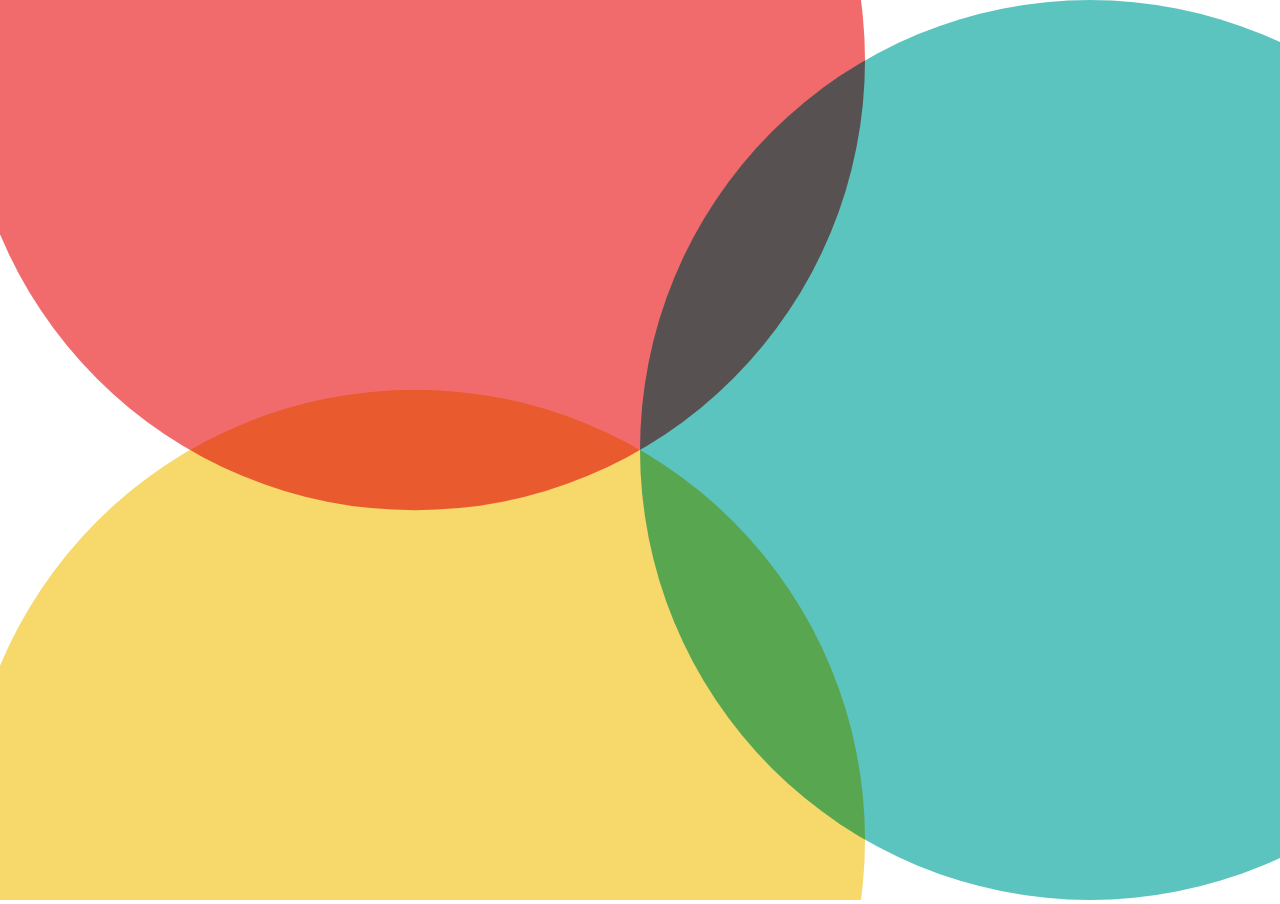
==== circles/index.html @ 195c0e04 "Adding circles" ====
<!DOCTYPE html>
<html lang="en">
  <head>
    <title>Circles - Teach Kids to Code</title>
    <meta charset="utf-8" />
    <meta name="viewport" content="width=device-width, initial-scale=1" />
    <meta property="og:image" content="thumbnail.jpg" />
    <link type="text/css" rel="stylesheet" href="style.css" />
  </head>
  <body>
    <!-- NOTE: All external resources will be blocked! -->
    <script type="text/javascript" src="script.js"></script>
    <canvas id="canvas"/>
  </body>
</html>
---- circles/style.css ----
html,
body {
  margin: 0;
  padding: 0;
}

body {
  width: 100vw;
  height: 100vh;
  overflow: hidden;
  background: #ffffff;
}

* {
  -webkit-box-sizing: border-box;
  box-sizing: border-box;
  -moz-osx-font-smoothing: grayscale;
  -webkit-font-smoothing: antialiased;
  -webkit-tap-highlight-color: transparent;
  -webkit-touch-callout: none;
}
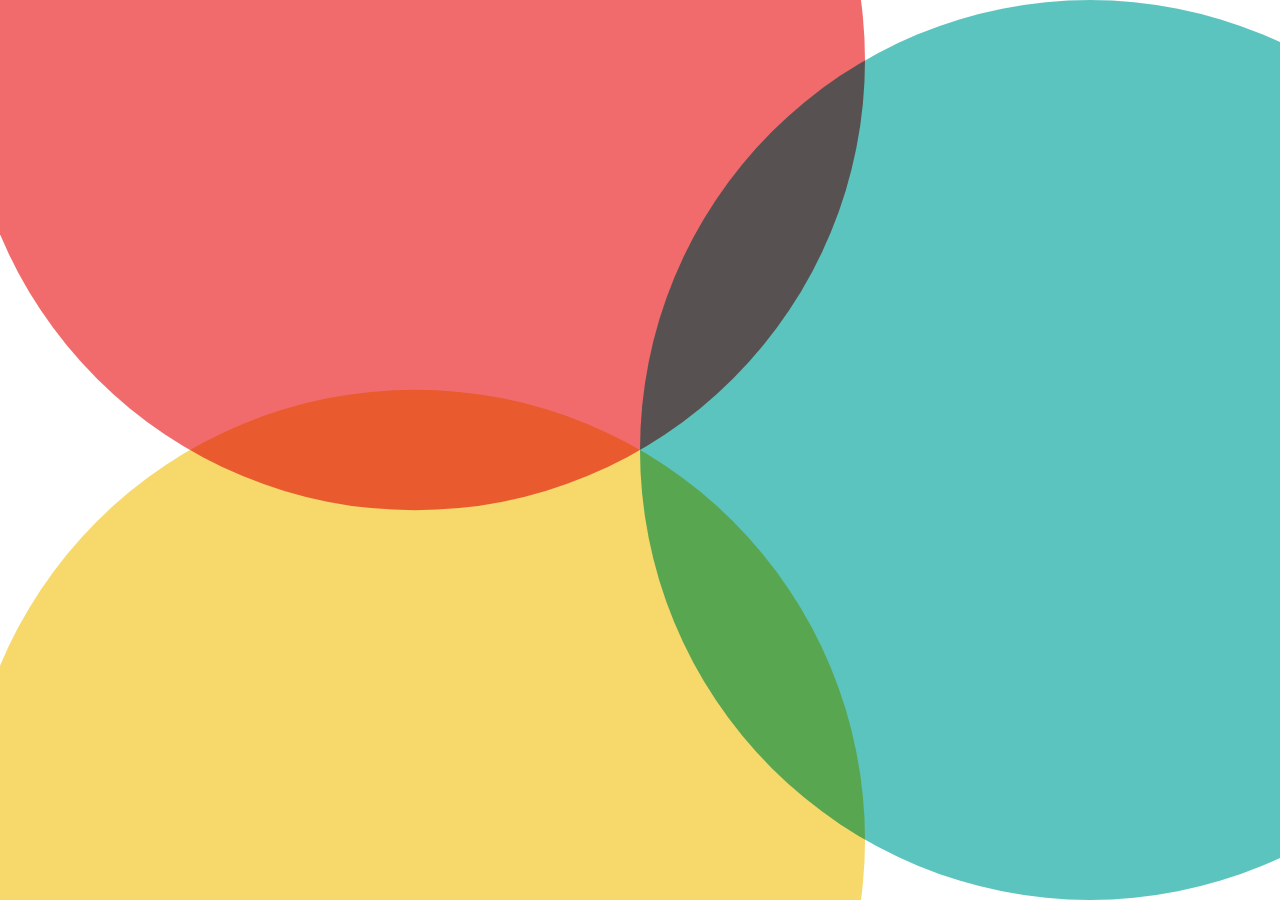
==== commit 6625a5b5: "cleaning up" ====
--- a/circles/index.html
+++ b/circles/index.html
@@ -8,7 +8,6 @@
     <link type="text/css" rel="stylesheet" href="style.css" />
   </head>
   <body>
-    <!-- NOTE: All external resources will be blocked! -->
     <script type="text/javascript" src="script.js"></script>
     <canvas id="canvas"/>
   </body>
